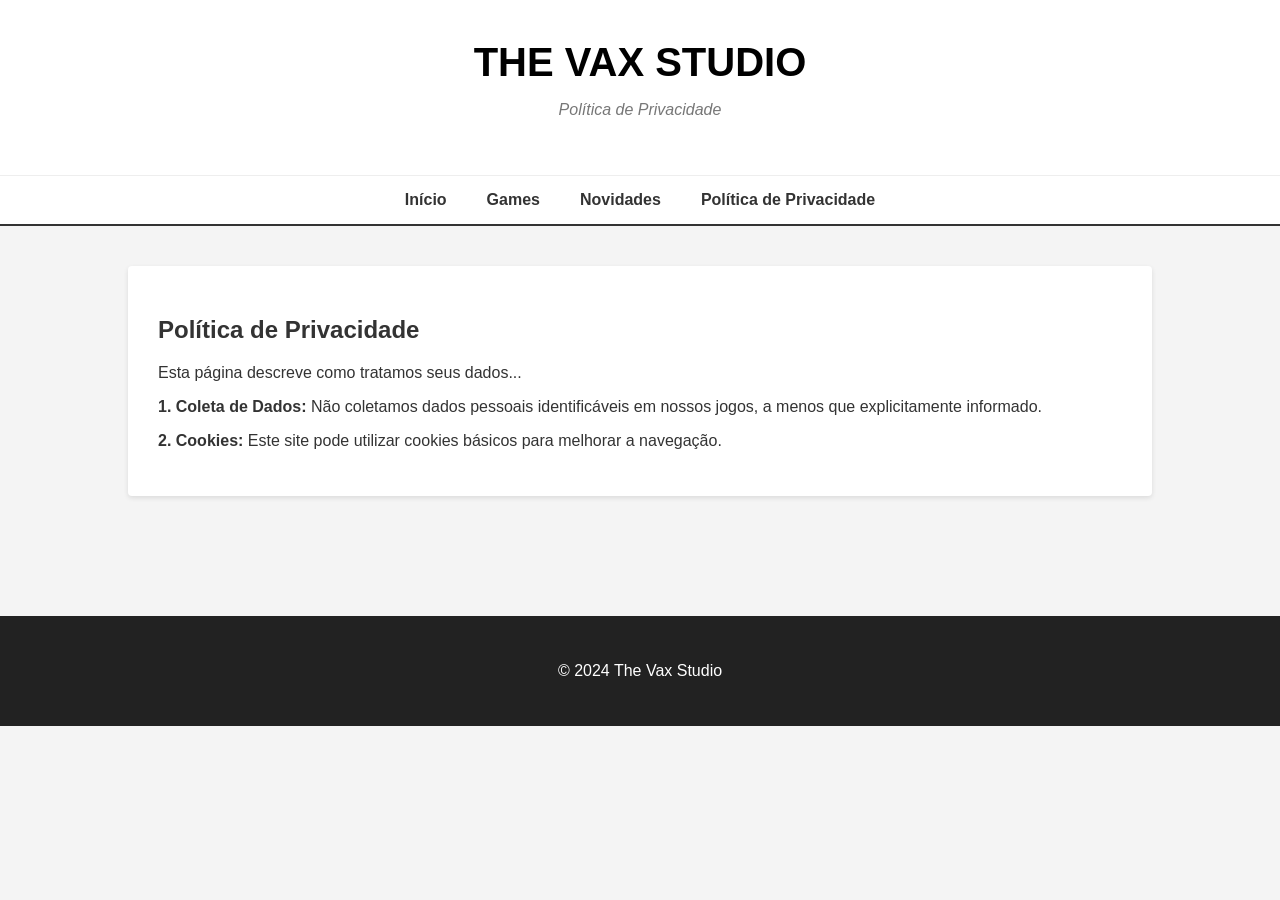
==== politica-de-privacidade/index.html @ a6c9714d "first commit" ====
<!DOCTYPE html>
<html lang="pt-br">
<head>
    <meta charset="UTF-8">
    <meta name="viewport" content="width=device-width, initial-scale=1.0">
    <title>Política de Privacidade – The Vax Studio</title>
    <style>
        /* [Cole aqui exatamente o mesmo bloco <style> da sua página principal] */
        /* DICA: Para não repetir código, no futuro você pode mover o CSS para um arquivo "style.css" */
        body { font-family: 'Segoe UI', Tahoma, Geneva, Verdana, sans-serif; margin: 0; padding: 0; background-color: #f4f4f4; color: #333; }
        .top-bar { background-color: #222; color: white; padding: 10px 10%; display: flex; justify-content: space-between; font-size: 0.9em; }
        .top-bar a { color: #ddd; text-decoration: none; margin-left: 15px; }
        header { background-color: #fff; padding: 40px 10%; border-bottom: 1px solid #eee; text-align: center; }
        header h1 { margin: 0; font-size: 2.5em; color: #000; text-transform: uppercase; }
        header p { color: #777; font-style: italic; }
        nav { background: #fff; border-bottom: 2px solid #333; text-align: center; position: sticky; top: 0; z-index: 1000; }
        nav ul { list-style: none; padding: 0; margin: 0; display: inline-flex; }
        nav ul li a { display: block; padding: 15px 20px; text-decoration: none; color: #333; font-weight: bold; }
        nav ul li a:hover { background-color: #333; color: #fff; }
        .container { display: flex; padding: 40px 10%; gap: 40px; }
        main { flex: 3; }
        article { background: #fff; padding: 30px; margin-bottom: 30px; border-radius: 4px; box-shadow: 0 2px 5px rgba(0,0,0,0.1); }
        footer { background: #222; color: #fff; text-align: center; padding: 30px 10%; margin-top: 50px; }
    </style>
</head>
<body>

    <header>
        <h1>The Vax Studio</h1>
        <p>Política de Privacidade</p>
    </header>

    <nav>
        <ul>
            <li><a href="../index.html">Início</a></li>
            <li><a href="#">Games</a></li>
            <li><a href="../index.html#novidades">Novidades</a></li>
            <li><a href="index.html">Política de Privacidade</a></li>
        </ul>
    </nav>

    <div class="container">
        <main>
            <article>
                <h2>Política de Privacidade</h2>
                <p>Esta página descreve como tratamos seus dados...</p>
                <p><strong>1. Coleta de Dados:</strong> Não coletamos dados pessoais identificáveis em nossos jogos, a menos que explicitamente informado.</p>
                <p><strong>2. Cookies:</strong> Este site pode utilizar cookies básicos para melhorar a navegação.</p>
            </article>
        </main>
    </div>

    <footer>
        <p>&copy; 2024 The Vax Studio</p>
    </footer>

</body>
</html>
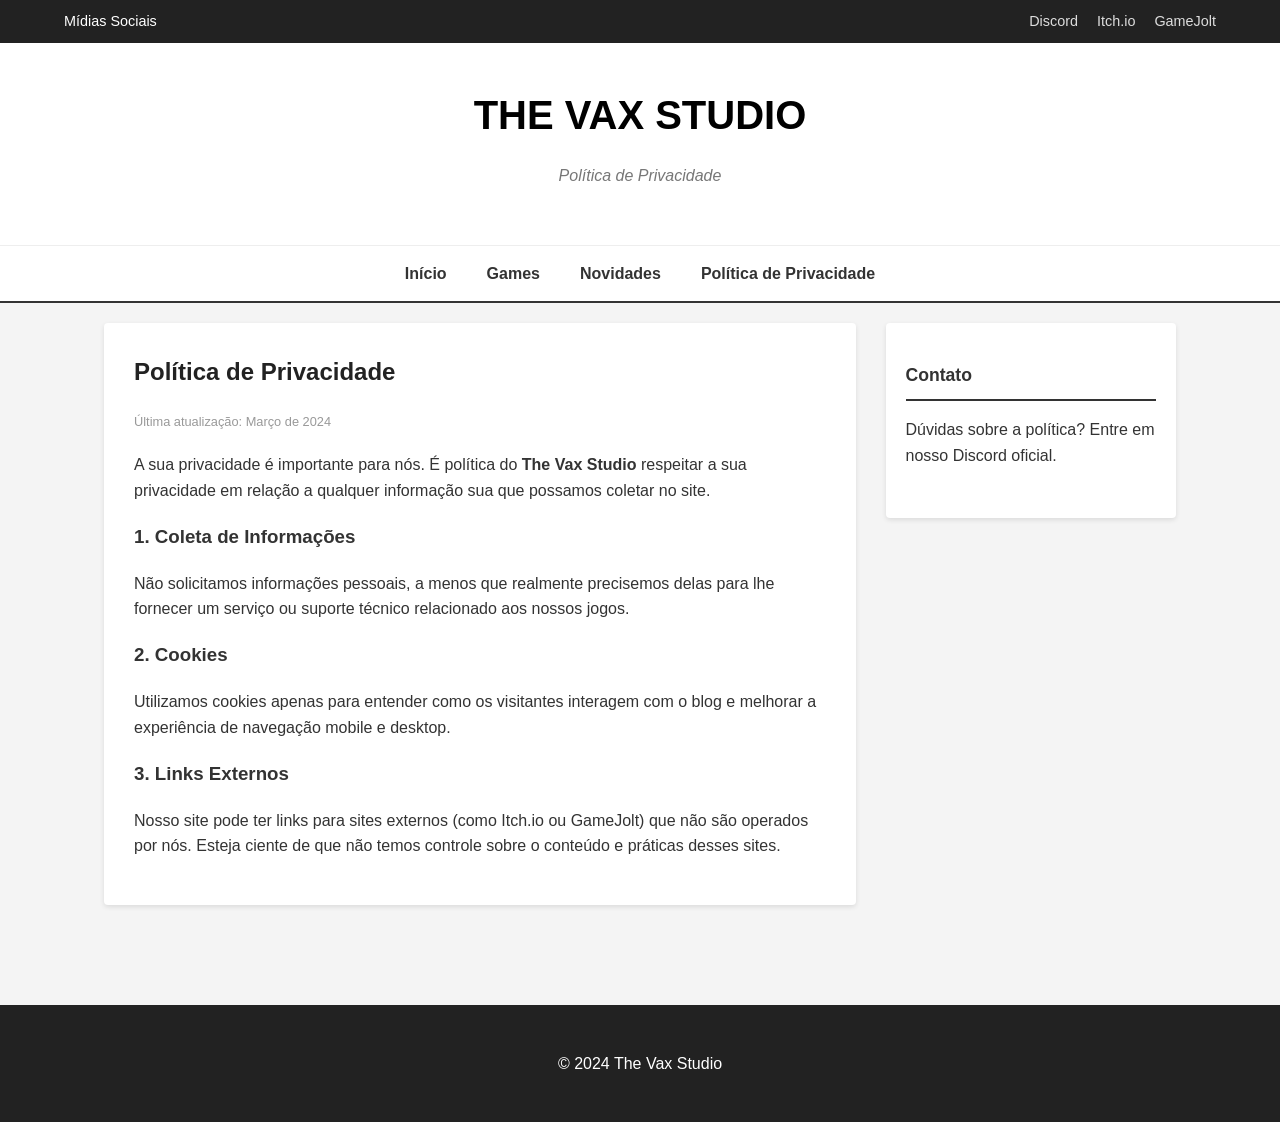
==== commit 45a0de3d: "changes" ====
--- a/politica-de-privacidade/index.html
+++ b/politica-de-privacidade/index.html
@@ -4,26 +4,18 @@
     <meta charset="UTF-8">
     <meta name="viewport" content="width=device-width, initial-scale=1.0">
     <title>Política de Privacidade – The Vax Studio</title>
-    <style>
-        /* [Cole aqui exatamente o mesmo bloco <style> da sua página principal] */
-        /* DICA: Para não repetir código, no futuro você pode mover o CSS para um arquivo "style.css" */
-        body { font-family: 'Segoe UI', Tahoma, Geneva, Verdana, sans-serif; margin: 0; padding: 0; background-color: #f4f4f4; color: #333; }
-        .top-bar { background-color: #222; color: white; padding: 10px 10%; display: flex; justify-content: space-between; font-size: 0.9em; }
-        .top-bar a { color: #ddd; text-decoration: none; margin-left: 15px; }
-        header { background-color: #fff; padding: 40px 10%; border-bottom: 1px solid #eee; text-align: center; }
-        header h1 { margin: 0; font-size: 2.5em; color: #000; text-transform: uppercase; }
-        header p { color: #777; font-style: italic; }
-        nav { background: #fff; border-bottom: 2px solid #333; text-align: center; position: sticky; top: 0; z-index: 1000; }
-        nav ul { list-style: none; padding: 0; margin: 0; display: inline-flex; }
-        nav ul li a { display: block; padding: 15px 20px; text-decoration: none; color: #333; font-weight: bold; }
-        nav ul li a:hover { background-color: #333; color: #fff; }
-        .container { display: flex; padding: 40px 10%; gap: 40px; }
-        main { flex: 3; }
-        article { background: #fff; padding: 30px; margin-bottom: 30px; border-radius: 4px; box-shadow: 0 2px 5px rgba(0,0,0,0.1); }
-        footer { background: #222; color: #fff; text-align: center; padding: 30px 10%; margin-top: 50px; }
-    </style>
+    <link rel="stylesheet" href="../style.css">
 </head>
 <body>
+
+    <div class="top-bar">
+        <span>Mídias Sociais</span>
+        <div>
+            <a href="#">Discord</a>
+            <a href="#">Itch.io</a>
+            <a href="#">GameJolt</a>
+        </div>
+    </div>
 
     <header>
         <h1>The Vax Studio</h1>
@@ -43,11 +35,27 @@
         <main>
             <article>
                 <h2>Política de Privacidade</h2>
-                <p>Esta página descreve como tratamos seus dados...</p>
-                <p><strong>1. Coleta de Dados:</strong> Não coletamos dados pessoais identificáveis em nossos jogos, a menos que explicitamente informado.</p>
-                <p><strong>2. Cookies:</strong> Este site pode utilizar cookies básicos para melhorar a navegação.</p>
+                <div class="meta">Última atualização: Março de 2024</div>
+                
+                <p>A sua privacidade é importante para nós. É política do <strong>The Vax Studio</strong> respeitar a sua privacidade em relação a qualquer informação sua que possamos coletar no site.</p>
+                
+                <h3>1. Coleta de Informações</h3>
+                <p>Não solicitamos informações pessoais, a menos que realmente precisemos delas para lhe fornecer um serviço ou suporte técnico relacionado aos nossos jogos.</p>
+
+                <h3>2. Cookies</h3>
+                <p>Utilizamos cookies apenas para entender como os visitantes interagem com o blog e melhorar a experiência de navegação mobile e desktop.</p>
+
+                <h3>3. Links Externos</h3>
+                <p>Nosso site pode ter links para sites externos (como Itch.io ou GameJolt) que não são operados por nós. Esteja ciente de que não temos controle sobre o conteúdo e práticas desses sites.</p>
             </article>
         </main>
+
+        <aside>
+            <div class="widget">
+                <h3>Contato</h3>
+                <p>Dúvidas sobre a política? Entre em nosso Discord oficial.</p>
+            </div>
+        </aside>
     </div>
 
     <footer>
--- a/style.css
+++ b/style.css
@@ -0,0 +1,184 @@
+/* style.css */
+
+/* Reset e Base */
+* {
+    box-sizing: border-box;
+}
+
+body {
+    font-family: 'Segoe UI', Tahoma, Geneva, Verdana, sans-serif;
+    margin: 0;
+    padding: 0;
+    background-color: #f4f4f4;
+    color: #333;
+    line-height: 1.6;
+}
+
+/* Top Bar */
+.top-bar {
+    background-color: #222;
+    color: white;
+    padding: 10px 5%;
+    display: flex;
+    justify-content: space-between;
+    align-items: center;
+    font-size: 0.9em;
+}
+
+.top-bar a {
+    color: #ddd;
+    text-decoration: none;
+    margin-left: 15px;
+}
+
+/* Header */
+header {
+    background-color: #fff;
+    padding: 40px 5%;
+    border-bottom: 1px solid #eee;
+    text-align: center;
+}
+
+header h1 {
+    margin: 0;
+    font-size: clamp(1.5em, 5vw, 2.5em); /* Fonte diminui no celular */
+    color: #000;
+    text-transform: uppercase;
+}
+
+header p {
+    color: #777;
+    font-style: italic;
+}
+
+/* Navegação */
+nav {
+    background: #fff;
+    border-bottom: 2px solid #333;
+    text-align: center;
+    position: sticky;
+    top: 0;
+    z-index: 1000;
+}
+
+nav ul {
+    list-style: none;
+    padding: 0;
+    margin: 0;
+    display: flex;
+    flex-wrap: wrap; /* Permite quebrar linha no celular */
+    justify-content: center;
+}
+
+nav ul li a {
+    display: block;
+    padding: 15px 20px;
+    text-decoration: none;
+    color: #333;
+    font-weight: bold;
+}
+
+nav ul li a:hover {
+    background-color: #333;
+    color: #fff;
+}
+
+/* Layout Principal */
+.container {
+    display: flex;
+    padding: 20px 5%;
+    gap: 30px;
+    max-width: 1200px;
+    margin: 0 auto;
+}
+
+main {
+    flex: 3;
+    min-width: 0; /* Evita quebra de layout com códigos longos */
+}
+
+aside {
+    flex: 1;
+    background: #fff;
+    padding: 20px;
+    height: fit-content;
+    border-radius: 4px;
+    box-shadow: 0 2px 5px rgba(0,0,0,0.1);
+}
+
+/* Postagem e Artigos */
+article {
+    background: #fff;
+    padding: clamp(15px, 5%, 30px);
+    margin-bottom: 30px;
+    border-radius: 4px;
+    box-shadow: 0 2px 5px rgba(0,0,0,0.1);
+}
+
+article h2 {
+    margin-top: 0;
+    color: #222;
+}
+
+.meta {
+    font-size: 0.8em;
+    color: #999;
+    margin-bottom: 20px;
+}
+
+/* Widgets */
+.widget {
+    margin-bottom: 30px;
+}
+
+.widget h3 {
+    border-bottom: 2px solid #333;
+    padding-bottom: 10px;
+    margin-bottom: 15px;
+    font-size: 1.1em;
+}
+
+.widget ul {
+    list-style: none;
+    padding: 0;
+}
+
+.widget ul li {
+    padding: 8px 0;
+    border-bottom: 1px solid #eee;
+}
+
+/* Rodapé */
+footer {
+    background: #222;
+    color: #fff;
+    text-align: center;
+    padding: 30px 5%;
+    margin-top: 50px;
+}
+
+/* --- RESPONSIVIDADE (CELULAR) --- */
+@media (max-width: 768px) {
+    .container {
+        flex-direction: column; /* Sidebar vai para baixo do conteúdo */
+    }
+
+    .top-bar {
+        flex-direction: column;
+        gap: 10px;
+        text-align: center;
+    }
+
+    nav ul {
+        flex-direction: column; /* Menu vira lista vertical */
+    }
+
+    nav ul li {
+        border-bottom: 1px solid #eee;
+        width: 100%;
+    }
+
+    aside {
+        order: 2; /* Garante que o sidebar fique abaixo no mobile */
+    }
+}
